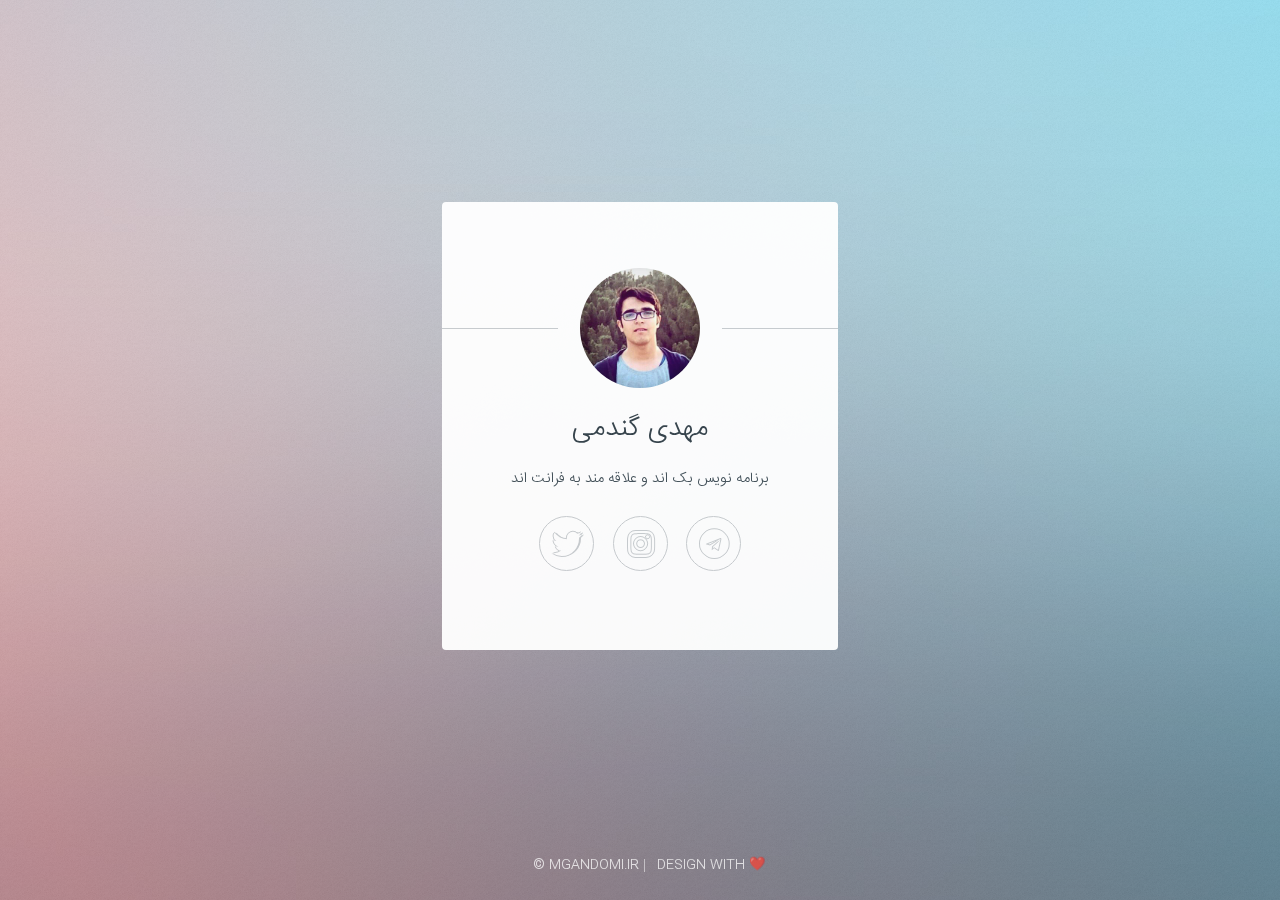
==== index.html @ 519ebe4a "initial commit" ====
<!DOCTYPE HTML>
<!--
	Identity by HTML5 UP
	html5up.net | @ajlkn
	Free for personal and commercial use under the CCA 3.0 license (html5up.net/license)
-->
<html>
	<head>
		<title>Identity by HTML5 UP</title>
		<meta charset="utf-8" />
		<meta name="viewport" content="width=device-width, initial-scale=1, user-scalable=no" />
		<link rel="stylesheet" href="assets/css/main.css" />
		<link rel="stylesheet" href="assets/css/iransans.css" />
		<noscript><link rel="stylesheet" href="assets/css/noscript.css" /></noscript>
	</head>
	<body class="is-preload">

		<!-- Wrapper -->
			<div id="wrapper">

				<!-- Main -->
					<section id="main">
						<header>
							<span class="avatar"><img  src="images/mehdigandomi.jpg" alt="" /></span>
							<h1>مهدی گندمی</h1>
							<p>برنامه نویس بک اند و علاقه مند به فرانت اند</p>
						</header>
						<!--
						<hr />
						<h2>Extra Stuff!</h2>
						<form method="post" action="#">
							<div class="fields">
								<div class="field">
									<input type="text" name="name" id="name" placeholder="Name" />
								</div>
								<div class="field">
									<input type="email" name="email" id="email" placeholder="Email" />
								</div>
								<div class="field">
									<select name="department" id="department">
										<option value="">Department</option>
										<option value="sales">Sales</option>
										<option value="tech">Tech Support</option>
										<option value="null">/dev/null</option>
									</select>
								</div>
								<div class="field">
									<textarea name="message" id="message" placeholder="Message" rows="4"></textarea>
								</div>
								<div class="field">
									<input type="checkbox" id="human" name="human" /><label for="human">I'm a human</label>
								</div>
								<div class="field">
									<label>But are you a robot?</label>
									<input type="radio" id="robot_yes" name="robot" /><label for="robot_yes">Yes</label>
									<input type="radio" id="robot_no" name="robot" /><label for="robot_no">No</label>
								</div>
							</div>
							<ul class="actions special">
								<li><a href="#" class="button">Get Started</a></li>
							</ul>
						</form>
						<hr />
						-->
						<footer>
							<ul class="icons">
								<li><a href="https://twitter.com/coderguy_ir" class="icon brands fa-twitter">Twitter</a></li>
								<li><a href="https://www.instagram.com/mgandomi.ir/" class="icon brands fa-instagram">Instagram</a></li>
								<li><a href="https://t.me/mehdigandomi" class="icon brands fa-telegram">Telegram</a></li>
							</ul>
						</footer>
					</section>

				<!-- Footer -->
					<footer id="footer">
						<ul class="copyright">
							<li>&copy; mgandomi.ir</li><li>Design with ❤️</li>
						</ul>
					</footer>

			</div>

		<!-- Scripts -->
			<script>
				if ('addEventListener' in window) {
					window.addEventListener('load', function() { document.body.className = document.body.className.replace(/\bis-preload\b/, ''); });
					document.body.className += (navigator.userAgent.match(/(MSIE|rv:11\.0)/) ? ' is-ie' : '');
				}
			</script>

	</body>
</html>
---- assets/css/main.css ----
@import url(fontawesome-all.min.css);
@import url("https://fonts.googleapis.com/css?family=Source+Sans+Pro:300");

/*
	Identity by HTML5 UP
	html5up.net | @ajlkn
	Free for personal and commercial use under the CCA 3.0 license (html5up.net/license)
*/

/* Icon (alt) */

	html, body, div, span, applet, object,
	iframe, h1, h2, h3, h4, h5, h6, p, blockquote,
	pre, a, abbr, acronym, address, big, cite,
	code, del, dfn, em, img, ins, kbd, q, s, samp,
	small, strike, strong, sub, sup, tt, var, b,
	u, i, center, dl, dt, dd, ol, ul, li, fieldset,
	form, label, legend, table, caption, tbody,
	tfoot, thead, tr, th, td, article, aside,
	canvas, details, embed, figure, figcaption,
	footer, header, hgroup, menu, nav, output, ruby,
	section, summary, time, mark, audio, video {
		margin: 0;
		padding: 0;
		border: 0;
		font-size: 100%;
		font: inherit;
		vertical-align: baseline;
	}

	article, aside, details, figcaption, figure,
	footer, header, hgroup, menu, nav, section {
		display: block;
	}

	body {
		line-height: 1;
	}

	ol, ul {
		list-style: none;
	}

	blockquote, q {
		quotes: none;
	}

		blockquote:before, blockquote:after, q:before, q:after {
			content: '';
			content: none;
		}

	table {
		border-collapse: collapse;
		border-spacing: 0;
	}

	body {
		-webkit-text-size-adjust: none;
	}

	mark {
		background-color: transparent;
		color: inherit;
	}

	input::-moz-focus-inner {
		border: 0;
		padding: 0;
	}

	input, select, textarea {
		-moz-appearance: none;
		-webkit-appearance: none;
		-ms-appearance: none;
		appearance: none;
	}

/* Basic */

	@media screen and (max-width: 480px) {

		html, body {
			min-width: 320px;
		}

	}

	html {
		box-sizing: border-box;
	}

	*, *:before, *:after {
		box-sizing: inherit;
	}

	body.is-preload *, body.is-preload *:before, body.is-preload *:after {
		-moz-animation: none !important;
		-webkit-animation: none !important;
		-ms-animation: none !important;
		animation: none !important;
		-moz-transition: none !important;
		-webkit-transition: none !important;
		-ms-transition: none !important;
		transition: none !important;
	}

	html {
		height: 100%;
	}

	body {
		height: 100%;
		background-color: #ffffff;
		background-image: url("images/overlay.png"), -moz-linear-gradient(60deg, rgba(255, 165, 150, 0.5) 5%, rgba(0, 228, 255, 0.35)), url("../../images/bg.jpg");
		background-image: url("images/overlay.png"), -webkit-linear-gradient(60deg, rgba(255, 165, 150, 0.5) 5%, rgba(0, 228, 255, 0.35)), url("../../images/bg.jpg");
		background-image: url("images/overlay.png"), -ms-linear-gradient(60deg, rgba(255, 165, 150, 0.5) 5%, rgba(0, 228, 255, 0.35)), url("../../images/bg.jpg");
		background-image: url("images/overlay.png"), linear-gradient(60deg, rgba(255, 165, 150, 0.5) 5%, rgba(0, 228, 255, 0.35)), url("../../images/bg.jpg");
		background-repeat: repeat,			no-repeat,			no-repeat;
		background-size: 100px 100px, cover,				cover;
		background-position: top left,		center center,		bottom center;
		background-attachment: fixed,			fixed,				fixed;
	}

		body:after {
			content: '';
			display: block;
			position: fixed;
			top: 0;
			left: 0;
			width: 100%;
			height: inherit;
			opacity: 0;
			z-index: 1;
			background-color: #ffffff;
			background-image: url("images/overlay.png"), -moz-linear-gradient(60deg, rgba(255, 165, 150, 0.5) 5%, rgba(0, 228, 255, 0.35));
			background-image: url("images/overlay.png"), -webkit-linear-gradient(60deg, rgba(255, 165, 150, 0.5) 5%, rgba(0, 228, 255, 0.35));
			background-image: url("images/overlay.png"), -ms-linear-gradient(60deg, rgba(255, 165, 150, 0.5) 5%, rgba(0, 228, 255, 0.35));
			background-image: url("images/overlay.png"), linear-gradient(60deg, rgba(255, 165, 150, 0.5) 5%, rgba(0, 228, 255, 0.35));
			background-repeat: repeat,			no-repeat;
			background-size: 100px 100px, cover;
			background-position: top left,		center center;
			-moz-transition: opacity 1.75s ease-out;
			-webkit-transition: opacity 1.75s ease-out;
			-ms-transition: opacity 1.75s ease-out;
			transition: opacity 1.75s ease-out;
		}

		body.is-preload:after {
			opacity: 1;
		}

/* Type */

	body, input, select, textarea {
		color: #414f57;
		font-family: "Source Sans Pro", Helvetica, sans-serif;
		font-size: 14pt;
		font-weight: 300;
		line-height: 2;
		text-transform: uppercase;
	}

		@media screen and (max-width: 1680px) {

			body, input, select, textarea {
				font-size: 11pt;
			}

		}

		@media screen and (max-width: 480px) {

			body, input, select, textarea {
				font-size: 10pt;
				line-height: 1.75;
			}

		}

	a {
		-moz-transition: color 0.2s ease, border-color 0.2s ease;
		-webkit-transition: color 0.2s ease, border-color 0.2s ease;
		-ms-transition: color 0.2s ease, border-color 0.2s ease;
		transition: color 0.2s ease, border-color 0.2s ease;
		color: inherit;
		text-decoration: none;
	}

		a:before {
			-moz-transition: color 0.2s ease, text-shadow 0.2s ease;
			-webkit-transition: color 0.2s ease, text-shadow 0.2s ease;
			-ms-transition: color 0.2s ease, text-shadow 0.2s ease;
			transition: color 0.2s ease, text-shadow 0.2s ease;
		}

		a:hover {
			color: #ff7496;
		}

	strong, b {
		color: #313f47;
	}

	em, i {
		font-style: italic;
	}

	p {
		margin: 0 0 1.5em 0;
	}

	h1, h2, h3, h4, h5, h6 {
		color: #313f47;
		line-height: 1.5;
		margin: 0 0 0.75em 0;
	}

		h1 a, h2 a, h3 a, h4 a, h5 a, h6 a {
			color: inherit;
			text-decoration: none;
		}

	h1 {
		font-size: 1.85em;
		
		margin: 0 0 0.525em 0;
	}

	h2 {
		font-size: 1.25em;
	}

	h3 {
		font-size: 1em;
	}

	h4 {
		font-size: 1em;
	}

	h5 {
		font-size: 1em;
	}

	h6 {
		font-size: 1em;
	}

	@media screen and (max-width: 480px) {

		h1 {
			font-size: 1.65em;
		}

	}

	sub {
		font-size: 0.8em;
		position: relative;
		top: 0.5em;
	}

	sup {
		font-size: 0.8em;
		position: relative;
		top: -0.5em;
	}

	hr {
		border: 0;
		border-bottom: solid 1px #c8cccf;
		margin: 3em 0;
	}

/* Form */

	form {
		margin: 0 0 1.5em 0;
	}

		form > :last-child {
			margin-bottom: 0;
		}

		form > .fields {
			display: -moz-flex;
			display: -webkit-flex;
			display: -ms-flex;
			display: flex;
			-moz-flex-wrap: wrap;
			-webkit-flex-wrap: wrap;
			-ms-flex-wrap: wrap;
			flex-wrap: wrap;
			width: calc(100% + 2.25em);
			margin: -1.125em 0 1.5em -1.125em;
		}

			form > .fields > .field {
				-moz-flex-grow: 0;
				-webkit-flex-grow: 0;
				-ms-flex-grow: 0;
				flex-grow: 0;
				-moz-flex-shrink: 0;
				-webkit-flex-shrink: 0;
				-ms-flex-shrink: 0;
				flex-shrink: 0;
				padding: 1.125em 0 0 1.125em;
				width: calc(100% - 1.125em);
			}

				form > .fields > .field.half {
					width: calc(50% - 0.5625em);
				}

				form > .fields > .field.third {
					width: calc(100%/3 - 0.375em);
				}

				form > .fields > .field.quarter {
					width: calc(25% - 0.28125em);
				}

		@media screen and (max-width: 480px) {

			form > .fields {
				width: calc(100% + 2.25em);
				margin: -1.125em 0 1.5em -1.125em;
			}

				form > .fields > .field {
					padding: 1.125em 0 0 1.125em;
					width: calc(100% - 1.125em);
				}

					form > .fields > .field.half {
						width: calc(100% - 1.125em);
					}

					form > .fields > .field.third {
						width: calc(100% - 1.125em);
					}

					form > .fields > .field.quarter {
						width: calc(100% - 1.125em);
					}

		}

	label {
		color: #313f47;
		display: block;
		font-size: 0.9em;
		margin: 0 0 0.75em 0;
	}

	input[type="text"],
	input[type="password"],
	input[type="email"],
	input[type="tel"],
	select,
	textarea {
		-moz-appearance: none;
		-webkit-appearance: none;
		-ms-appearance: none;
		appearance: none;
		border-radius: 4px;
		border: solid 1px #c8cccf;
		color: inherit;
		display: block;
		outline: 0;
		padding: 0 1em;
		text-decoration: none;
		width: 100%;
	}

		input[type="text"]:invalid,
		input[type="password"]:invalid,
		input[type="email"]:invalid,
		input[type="tel"]:invalid,
		select:invalid,
		textarea:invalid {
			box-shadow: none;
		}

		input[type="text"]:focus,
		input[type="password"]:focus,
		input[type="email"]:focus,
		input[type="tel"]:focus,
		select:focus,
		textarea:focus {
			border-color: #ff7496;
		}

	select {
		background-image: url("data:image/svg+xml;charset=utf8,%3Csvg xmlns='http://www.w3.org/2000/svg' width='40' height='40' preserveAspectRatio='none' viewBox='0 0 40 40'%3E%3Cpath d='M9.4,12.3l10.4,10.4l10.4-10.4c0.2-0.2,0.5-0.4,0.9-0.4c0.3,0,0.6,0.1,0.9,0.4l3.3,3.3c0.2,0.2,0.4,0.5,0.4,0.9 c0,0.4-0.1,0.6-0.4,0.9L20.7,31.9c-0.2,0.2-0.5,0.4-0.9,0.4c-0.3,0-0.6-0.1-0.9-0.4L4.3,17.3c-0.2-0.2-0.4-0.5-0.4-0.9 c0-0.4,0.1-0.6,0.4-0.9l3.3-3.3c0.2-0.2,0.5-0.4,0.9-0.4S9.1,12.1,9.4,12.3z' fill='%23c8cccf' /%3E%3C/svg%3E");
		background-size: 1.25rem;
		background-repeat: no-repeat;
		background-position: calc(100% - 1rem) center;
		height: 2.75em;
		padding-right: 2.75em;
		text-overflow: ellipsis;
	}

		select option {
			color: #313f47;
			background: #ffffff;
		}

		select:focus::-ms-value {
			background-color: transparent;
		}

		select::-ms-expand {
			display: none;
		}

	input[type="text"],
	input[type="password"],
	input[type="email"],
	select {
		height: 2.75em;
	}

	textarea {
		padding: 0.75em 1em;
	}

	input[type="checkbox"],
	input[type="radio"] {
		-moz-appearance: none;
		-webkit-appearance: none;
		-ms-appearance: none;
		appearance: none;
		display: block;
		float: left;
		margin-right: -2em;
		opacity: 0;
		width: 1em;
		z-index: -1;
	}

		input[type="checkbox"] + label,
		input[type="radio"] + label {
			text-decoration: none;
			color: #414f57;
			cursor: pointer;
			display: inline-block;
			font-size: 1em;
			font-weight: 300;
			padding-left: 2.4em;
			padding-right: 0.75em;
			position: relative;
		}

			input[type="checkbox"] + label:before,
			input[type="radio"] + label:before {
				-moz-osx-font-smoothing: grayscale;
				-webkit-font-smoothing: antialiased;
				display: inline-block;
				font-style: normal;
				font-variant: normal;
				text-rendering: auto;
				line-height: 1;
				text-transform: none !important;
				font-family: 'Font Awesome 5 Free';
				font-weight: 900;
			}

			input[type="checkbox"] + label:before,
			input[type="radio"] + label:before {
				border-radius: 4px;
				border: solid 1px #c8cccf;
				content: '';
				display: inline-block;
				font-size: 0.8em;
				height: 2.0625em;
				left: 0;
				line-height: 2.0625em;
				position: absolute;
				text-align: center;
				top: 0.15em;
				width: 2.0625em;
			}

		input[type="checkbox"]:checked + label:before,
		input[type="radio"]:checked + label:before {
			color: #ff7496;
			content: '\f00c';
		}

		input[type="checkbox"]:focus + label:before,
		input[type="radio"]:focus + label:before {
			border-color: #ff7496;
		}

	input[type="checkbox"] + label:before {
		border-radius: 4px;
	}

	input[type="radio"] + label:before {
		border-radius: 100%;
	}

	::-webkit-input-placeholder {
		color: #616f77 !important;
		opacity: 1.0;
	}

	:-moz-placeholder {
		color: #616f77 !important;
		opacity: 1.0;
	}

	::-moz-placeholder {
		color: #616f77 !important;
		opacity: 1.0;
	}

	:-ms-input-placeholder {
		color: #616f77 !important;
		opacity: 1.0;
	}

/* Icon */

	.icon {
		text-decoration: none;
		position: relative;
		border-bottom: none;
	}

		.icon:before {
			-moz-osx-font-smoothing: grayscale;
			-webkit-font-smoothing: antialiased;
			display: inline-block;
			font-style: normal;
			font-variant: normal;
			text-rendering: auto;
			line-height: 1;
			text-transform: none !important;
			font-family: 'Font Awesome 5 Free';
			font-weight: 400;
		}

		.icon > .label {
			display: none;
		}

		.icon:before {
			line-height: inherit;
		}

		.icon.solid:before {
			font-weight: 900;
		}

		.icon.brands:before {
			font-family: 'Font Awesome 5 Brands';
		}

/* List */

	ol {
		list-style: decimal;
		margin: 0 0 1.5em 0;
		padding-left: 1.25em;
	}

		ol li {
			padding-left: 0.25em;
		}

	ul {
		list-style: disc;
		margin: 0 0 1.5em 0;
		padding-left: 1em;
	}

		ul li {
			padding-left: 0.5em;
		}

		ul.alt {
			list-style: none;
			padding-left: 0;
		}

			ul.alt li {
				border-top: solid 1px #c8cccf;
				padding: 0.5em 0;
			}

				ul.alt li:first-child {
					border-top: 0;
					padding-top: 0;
				}

	dl {
		margin: 0 0 1.5em 0;
	}

		dl dt {
			display: block;
			margin: 0 0 0.75em 0;
		}

		dl dd {
			margin-left: 1.5em;
		}

/* Actions */

	ul.actions {
		display: -moz-flex;
		display: -webkit-flex;
		display: -ms-flex;
		display: flex;
		cursor: default;
		list-style: none;
		margin-left: -0.75em;
		padding-left: 0;
	}

		ul.actions li {
			padding: 0 0 0 0.75em;
			vertical-align: middle;
		}

		ul.actions.special {
			-moz-justify-content: center;
			-webkit-justify-content: center;
			-ms-justify-content: center;
			justify-content: center;
			width: 100%;
			margin-left: 0;
		}

			ul.actions.special li:first-child {
				padding-left: 0;
			}

		ul.actions.stacked {
			-moz-flex-direction: column;
			-webkit-flex-direction: column;
			-ms-flex-direction: column;
			flex-direction: column;
			margin-left: 0;
		}

			ul.actions.stacked li {
				padding: 0.975em 0 0 0;
			}

				ul.actions.stacked li:first-child {
					padding-top: 0;
				}

		ul.actions.fit {
			width: calc(100% + 0.75em);
		}

			ul.actions.fit li {
				-moz-flex-grow: 1;
				-webkit-flex-grow: 1;
				-ms-flex-grow: 1;
				flex-grow: 1;
				-moz-flex-shrink: 1;
				-webkit-flex-shrink: 1;
				-ms-flex-shrink: 1;
				flex-shrink: 1;
				width: 100%;
			}

				ul.actions.fit li > * {
					width: 100%;
				}

			ul.actions.fit.stacked {
				width: 100%;
			}

		@media screen and (max-width: 480px) {

			ul.actions:not(.fixed) {
				-moz-flex-direction: column;
				-webkit-flex-direction: column;
				-ms-flex-direction: column;
				flex-direction: column;
				margin-left: 0;
				width: 100% !important;
			}

				ul.actions:not(.fixed) li {
					-moz-flex-grow: 1;
					-webkit-flex-grow: 1;
					-ms-flex-grow: 1;
					flex-grow: 1;
					-moz-flex-shrink: 1;
					-webkit-flex-shrink: 1;
					-ms-flex-shrink: 1;
					flex-shrink: 1;
					padding: 0.75em 0 0 0;
					text-align: center;
					width: 100%;
				}

					ul.actions:not(.fixed) li > * {
						width: 100%;
					}

					ul.actions:not(.fixed) li:first-child {
						padding-top: 0;
					}

					ul.actions:not(.fixed) li input[type="submit"],
					ul.actions:not(.fixed) li input[type="reset"],
					ul.actions:not(.fixed) li input[type="button"],
					ul.actions:not(.fixed) li button,
					ul.actions:not(.fixed) li .button {
						width: 100%;
					}

						ul.actions:not(.fixed) li input[type="submit"].icon:before,
						ul.actions:not(.fixed) li input[type="reset"].icon:before,
						ul.actions:not(.fixed) li input[type="button"].icon:before,
						ul.actions:not(.fixed) li button.icon:before,
						ul.actions:not(.fixed) li .button.icon:before {
							margin-left: -0.5rem;
						}

		}

/* Icons */

	ul.icons {
		cursor: default;
		list-style: none;
		padding-left: 0;
		margin-top: -0.675em;
	}

		ul.icons li {
			display: inline-block;
			padding: 0.675em 0.5em;
		}

			ul.icons li a {
				text-decoration: none;
				position: relative;
				display: block;
				width: 3.75em;
				height: 3.75em;
				border-radius: 100%;
				border: solid 1px #c8cccf;
				line-height: 3.75em;
				overflow: hidden;
				text-align: center;
				text-indent: 3.75em;
				white-space: nowrap;
			}

				ul.icons li a:before {
					-moz-osx-font-smoothing: grayscale;
					-webkit-font-smoothing: antialiased;
					display: inline-block;
					font-style: normal;
					font-variant: normal;
					text-rendering: auto;
					line-height: 1;
					text-transform: none !important;
					font-family: 'Font Awesome 5 Free';
					font-weight: 400;
				}

				ul.icons li a:before {
					color: #ffffff;
					text-shadow: 1.25px 0px 0px #c8cccf, -1.25px 0px 0px #c8cccf, 0px 1.25px 0px #c8cccf, 0px -1.25px 0px #c8cccf;
				}

				ul.icons li a:hover:before {
					text-shadow: 1.25px 0px 0px #ff7496, -1.25px 0px 0px #ff7496, 0px 1.25px 0px #ff7496, 0px -1.25px 0px #ff7496;
				}

				ul.icons li a:before {
					position: absolute;
					top: 0;
					left: 0;
					width: inherit;
					height: inherit;
					font-size: 1.85rem;
					line-height: inherit;
					text-align: center;
					text-indent: 0;
				}

				ul.icons li a:hover {
					border-color: #ff7496;
				}

		@media screen and (max-width: 480px) {

			ul.icons li a:before {
				font-size: 1.5rem;
			}

		}

/* Button */

	input[type="submit"],
	input[type="reset"],
	input[type="button"],
	button,
	.button {
		-moz-appearance: none;
		-webkit-appearance: none;
		-ms-appearance: none;
		appearance: none;
		-moz-transition: background-color 0.2s ease-in-out, border-color 0.2s ease-in-out, color 0.2s ease-in-out;
		-webkit-transition: background-color 0.2s ease-in-out, border-color 0.2s ease-in-out, color 0.2s ease-in-out;
		-ms-transition: background-color 0.2s ease-in-out, border-color 0.2s ease-in-out, color 0.2s ease-in-out;
		transition: background-color 0.2s ease-in-out, border-color 0.2s ease-in-out, color 0.2s ease-in-out;
		display: inline-block;
		height: 2.75em;
		line-height: 2.75em;
		padding: 0 1.5em;
		background-color: transparent;
		border-radius: 4px;
		border: solid 1px #c8cccf;
		color: #414f57 !important;
		cursor: pointer;
		text-align: center;
		text-decoration: none;
		white-space: nowrap;
	}

		input[type="submit"]:hover,
		input[type="reset"]:hover,
		input[type="button"]:hover,
		button:hover,
		.button:hover {
			border-color: #ff7496;
			color: #ff7496 !important;
		}

		input[type="submit"].icon,
		input[type="reset"].icon,
		input[type="button"].icon,
		button.icon,
		.button.icon {
			padding-left: 1.35em;
		}

			input[type="submit"].icon:before,
			input[type="reset"].icon:before,
			input[type="button"].icon:before,
			button.icon:before,
			.button.icon:before {
				margin-right: 0.5em;
			}

		input[type="submit"].fit,
		input[type="reset"].fit,
		input[type="button"].fit,
		button.fit,
		.button.fit {
			width: 100%;
		}

		input[type="submit"].small,
		input[type="reset"].small,
		input[type="button"].small,
		button.small,
		.button.small {
			font-size: 0.8em;
		}

		input[type="submit"].large,
		input[type="reset"].large,
		input[type="button"].large,
		button.large,
		.button.large {
			font-size: 1.35em;
		}

		input[type="submit"].disabled, input[type="submit"]:disabled,
		input[type="reset"].disabled,
		input[type="reset"]:disabled,
		input[type="button"].disabled,
		input[type="button"]:disabled,
		button.disabled,
		button:disabled,
		.button.disabled,
		.button:disabled {
			pointer-events: none;
			opacity: 0.5;
		}

/* Main */

	#main {
		-moz-transform-origin: 50% 50%;
		-webkit-transform-origin: 50% 50%;
		-ms-transform-origin: 50% 50%;
		transform-origin: 50% 50%;
		-moz-transform: rotateX(0deg);
		-webkit-transform: rotateX(0deg);
		-ms-transform: rotateX(0deg);
		transform: rotateX(0deg);
		-moz-transition: opacity 1s ease, -moz-transform 1s ease;
		-webkit-transition: opacity 1s ease, -webkit-transform 1s ease;
		-ms-transition: opacity 1s ease, -ms-transform 1s ease;
		transition: opacity 1s ease, transform 1s ease;
		padding: 4.5em 3em 3em 3em ;
		background: #ffffff;
		border-radius: 4px;
		cursor: default;
		max-width: 100%;
		opacity: 0.95;
		position: relative;
		text-align: center;
		width: 27em;
	}

		#main .avatar {
			position: relative;
			display: block;
			margin-bottom: 1.5em;
		}

			#main .avatar img {
				display: block;
				margin: 0 auto;
				width: 120px;
				border-radius: 100%;
				box-shadow: 0 0 0 1.5em #ffffff;
			}

			#main .avatar:before {
				content: '';
				display: block;
				position: absolute;
				top: 50%;
				left: -3em;
				width: calc(100% + 6em);
				height: 1px;
				z-index: -1;
				background: #c8cccf;
			}

		@media screen and (max-width: 480px) {

			#main {
				padding: 4em 2em 2.5em 2em ;
				width: 100%;
			}

				#main .avatar:before {
					left: -2em;
					width: calc(100% + 4em);
				}

		}

		body.is-preload #main {
			-moz-transform: rotateX(15deg);
			-webkit-transform: rotateX(15deg);
			-ms-transform: rotateX(15deg);
			transform: rotateX(15deg);
			opacity: 0;
		}

/* Footer */

	#footer {
		-moz-align-self: -moz-flex-end;
		-webkit-align-self: -webkit-flex-end;
		-ms-align-self: -ms-flex-end;
		align-self: flex-end;
		width: 100%;
		padding: 1.5em 0 0 0;
		color: rgba(255, 255, 255, 0.75);
		cursor: default;
		text-align: center;
	}

		#footer .copyright {
			margin: 0;
			padding: 0;
			font-size: 0.9em;
			list-style: none;
		}

			#footer .copyright li {
				display: inline-block;
				margin: 0 0 0 0.45em;
				padding: 0 0 0 0.85em;
				border-left: solid 1px rgba(255, 255, 255, 0.5);
				line-height: 1;
			}

				#footer .copyright li:first-child {
					border-left: 0;
				}

/* Wrapper */

	#wrapper {
		display: -moz-flex;
		display: -webkit-flex;
		display: -ms-flex;
		display: flex;
		-moz-align-items: center;
		-webkit-align-items: center;
		-ms-align-items: center;
		align-items: center;
		-moz-justify-content: space-between;
		-webkit-justify-content: space-between;
		-ms-justify-content: space-between;
		justify-content: space-between;
		-moz-flex-direction: column;
		-webkit-flex-direction: column;
		-ms-flex-direction: column;
		flex-direction: column;
		-moz-perspective: 1000px;
		-webkit-perspective: 1000px;
		-ms-perspective: 1000px;
		perspective: 1000px;
		position: relative;
		min-height: 100%;
		padding: 1.5em;
		z-index: 2;
	}

		#wrapper > * {
			z-index: 1;
		}

		#wrapper:before {
			content: '';
			display: block;
		}

		@media screen and (max-width: 360px) {

			#wrapper {
				padding: 0.75em;
			}

		}

		body.is-ie #wrapper {
			height: 100%;
		}
---- assets/css/iransans.css ----
@font-face {
    font-family: IRANSans;
    font-style: normal;
    font-weight: bold;
    src: url('../fonts/eot/IRANSansWeb(FaNum)_Bold.eot');
    src: url('../fonts/eot/IRANSansWeb(FaNum)_Bold.eot?#iefix') format('embedded-opentype'), /* IE6-8 */
    url('../fonts/woff2/IRANSansWeb(FaNum)_Bold.woff2') format('woff2'), /* FF39+,Chrome36+, Opera24+*/
    url('../fonts/woff/IRANSansWeb(FaNum)_Bold.woff') format('woff'), /* FF3.6+, IE9, Chrome6+, Saf5.1+*/
    url('../fonts/ttf/IRANSansWeb(FaNum)_Bold.ttf') format('truetype');
}

@font-face {
    font-family: IRANSans;
    font-style: normal;
    font-weight: 500;
    src: url('../fonts/eot/IRANSansWeb(FaNum)_Medium.eot');
    src: url('../fonts/eot/IRANSansWeb(FaNum)_Medium.eot?#iefix') format('embedded-opentype'), /* IE6-8 */
    url('../fonts/woff2/IRANSansWeb(FaNum)_Medium.woff2') format('woff2'), /* FF39+,Chrome36+, Opera24+*/
    url('../fonts/woff/IRANSansWeb(FaNum)_Medium.woff') format('woff'), /* FF3.6+, IE9, Chrome6+, Saf5.1+*/
    url('../fonts/ttf/IRANSansWeb(FaNum)_Medium.ttf') format('truetype');
}

@font-face {
    font-family: IRANSans;
    font-style: normal;
    font-weight: 300;
    src: url('../fonts/eot/IRANSansWeb(FaNum)_Light.eot');
    src: url('../fonts/eot/IRANSansWeb(FaNum)_Light.eot?#iefix') format('embedded-opentype'), /* IE6-8 */
    url('../fonts/woff2/IRANSansWeb(FaNum)_Light.woff2') format('woff2'), /* FF39+,Chrome36+, Opera24+*/
    url('../fonts/woff/IRANSansWeb(FaNum)_Light.woff') format('woff'), /* FF3.6+, IE9, Chrome6+, Saf5.1+*/
    url('../fonts/ttf/IRANSansWeb(FaNum)_Light.ttf') format('truetype');
}

@font-face {
    font-family: IRANSans;
    font-style: normal;
    font-weight: 200;
    src: url('../fonts/eot/IRANSansWeb(FaNum)_UltraLight.eot');
    src: url('../fonts/eot/IRANSansWeb(FaNum)_UltraLight.eot?#iefix') format('embedded-opentype'), /* IE6-8 */
    url('../fonts/woff2/IRANSansWeb(FaNum)_UltraLight.woff2') format('woff2'), /* FF39+,Chrome36+, Opera24+*/
    url('../fonts/woff/IRANSansWeb(FaNum)_UltraLight.woff') format('woff'), /* FF3.6+, IE9, Chrome6+, Saf5.1+*/
    url('../fonts/ttf/IRANSansWeb(FaNum)_UltraLight.ttf') format('truetype');
}

@font-face {
    font-family: IRANSans;
    font-style: normal;
    font-weight: normal;
    src: url('../fonts/eot/IRANSansWeb(FaNum).eot');
    src: url('../fonts/eot/IRANSansWeb(FaNum).eot?#iefix') format('embedded-opentype'), /* IE6-8 */
    url('../fonts/woff2/IRANSansWeb(FaNum).woff2') format('woff2'), /* FF39+,Chrome36+, Opera24+*/
    url('../fonts/woff/IRANSansWeb(FaNum).woff') format('woff'), /* FF3.6+, IE9, Chrome6+, Saf5.1+*/
    url('../fonts/ttf/IRANSansWeb(FaNum).ttf') format('truetype');
}

body{
    font-family: IRANSans;
}
---- assets/css/noscript.css ----
/*
	Identity by HTML5 UP
	html5up.net | @ajlkn
	Free for personal and commercial use under the CCA 3.0 license (html5up.net/license)
*/

/* Basic */

	body:after {
		display: none;
	}

/* Main */

	#main {
		-moz-transform: none !important;
		-webkit-transform: none !important;
		-ms-transform: none !important;
		transform: none !important;
		opacity: 1 !important;
	}
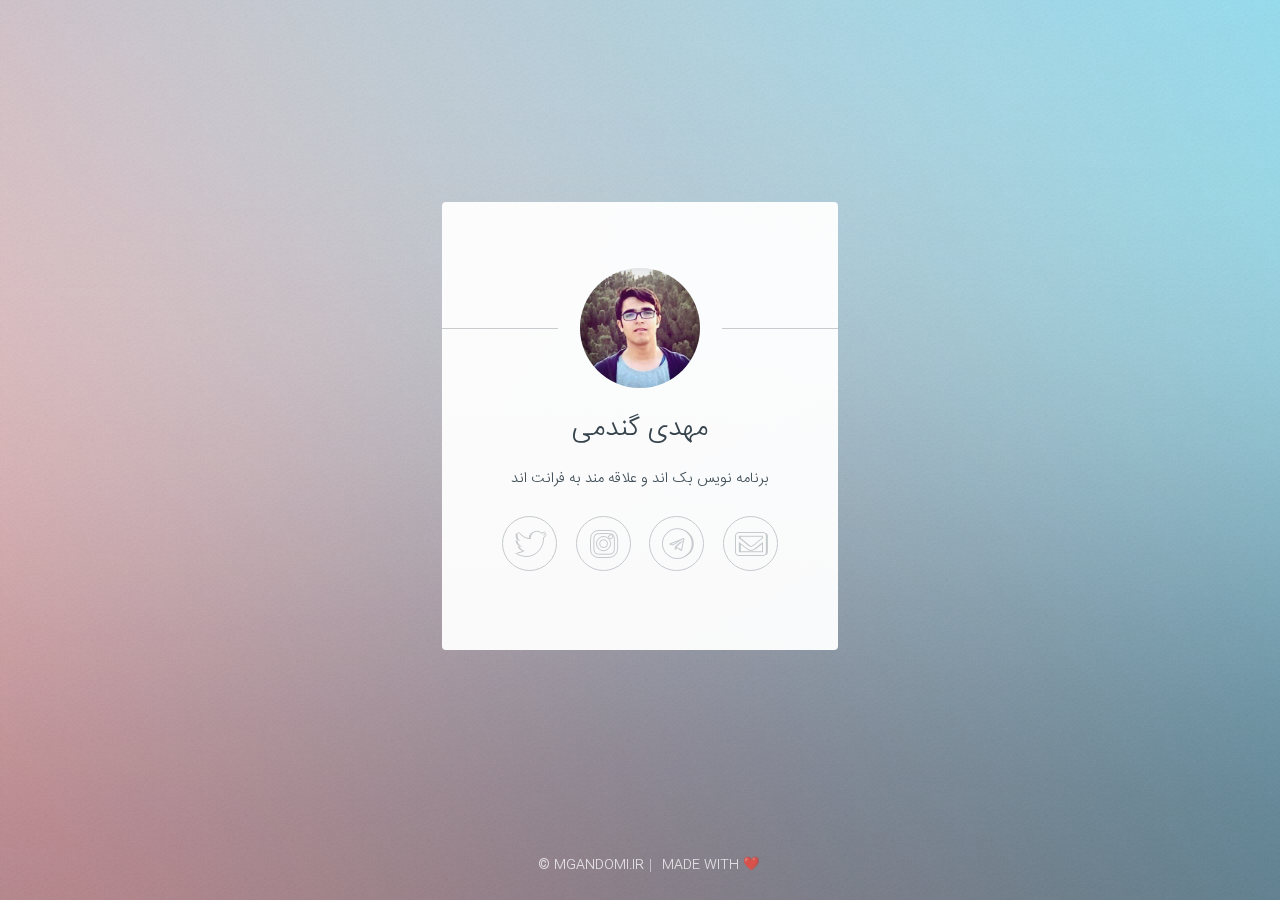
==== commit 4db1af04: "improvements" ====
--- a/index.html
+++ b/index.html
@@ -6,7 +6,7 @@
 -->
 <html>
 	<head>
-		<title>Identity by HTML5 UP</title>
+		<title>Mehdi Gandomi</title>
 		<meta charset="utf-8" />
 		<meta name="viewport" content="width=device-width, initial-scale=1, user-scalable=no" />
 		<link rel="stylesheet" href="assets/css/main.css" />
@@ -64,9 +64,11 @@
 						-->
 						<footer>
 							<ul class="icons">
-								<li><a href="https://twitter.com/coderguy_ir" class="icon brands fa-twitter">Twitter</a></li>
-								<li><a href="https://www.instagram.com/mgandomi.ir/" class="icon brands fa-instagram">Instagram</a></li>
-								<li><a href="https://t.me/mehdigandomi" class="icon brands fa-telegram">Telegram</a></li>
+								<li><a target="_blank" href="https://twitter.com/coderguy_ir" class="icon brands fa-twitter">Twitter</a></li>
+								<li><a target="_blank" href="https://www.instagram.com/mgandomi.ir/" class="icon brands fa-instagram">Instagram</a></li>
+								<li><a target="_blank" href="https://t.me/mehdigandomi" class="icon brands fa-telegram">Telegram</a></li>
+								<li><a target="_blank" href="mailto:mehdigandomi.contact@gmail.com" class="icon fa fa-envelope">Email</a></li>
+								<!-- <li><a target="_blank" href="tel:+989389318493" class="far fas fa fa-mobile-alt">Mobile</a></li> -->
 							</ul>
 						</footer>
 					</section>
@@ -74,7 +76,7 @@
 				<!-- Footer -->
 					<footer id="footer">
 						<ul class="copyright">
-							<li>&copy; mgandomi.ir</li><li>Design with ❤️</li>
+							<li>&copy; mgandomi.ir</li><li>Made with ❤️</li>
 						</ul>
 					</footer>
 
--- a/assets/css/main.css
+++ b/assets/css/main.css
@@ -1,1055 +1 @@
-@import url(fontawesome-all.min.css);
-@import url("https://fonts.googleapis.com/css?family=Source+Sans+Pro:300");
-
-/*
-	Identity by HTML5 UP
-	html5up.net | @ajlkn
-	Free for personal and commercial use under the CCA 3.0 license (html5up.net/license)
-*/
-
-/* Icon (alt) */
-
-	html, body, div, span, applet, object,
-	iframe, h1, h2, h3, h4, h5, h6, p, blockquote,
-	pre, a, abbr, acronym, address, big, cite,
-	code, del, dfn, em, img, ins, kbd, q, s, samp,
-	small, strike, strong, sub, sup, tt, var, b,
-	u, i, center, dl, dt, dd, ol, ul, li, fieldset,
-	form, label, legend, table, caption, tbody,
-	tfoot, thead, tr, th, td, article, aside,
-	canvas, details, embed, figure, figcaption,
-	footer, header, hgroup, menu, nav, output, ruby,
-	section, summary, time, mark, audio, video {
-		margin: 0;
-		padding: 0;
-		border: 0;
-		font-size: 100%;
-		font: inherit;
-		vertical-align: baseline;
-	}
-
-	article, aside, details, figcaption, figure,
-	footer, header, hgroup, menu, nav, section {
-		display: block;
-	}
-
-	body {
-		line-height: 1;
-	}
-
-	ol, ul {
-		list-style: none;
-	}
-
-	blockquote, q {
-		quotes: none;
-	}
-
-		blockquote:before, blockquote:after, q:before, q:after {
-			content: '';
-			content: none;
-		}
-
-	table {
-		border-collapse: collapse;
-		border-spacing: 0;
-	}
-
-	body {
-		-webkit-text-size-adjust: none;
-	}
-
-	mark {
-		background-color: transparent;
-		color: inherit;
-	}
-
-	input::-moz-focus-inner {
-		border: 0;
-		padding: 0;
-	}
-
-	input, select, textarea {
-		-moz-appearance: none;
-		-webkit-appearance: none;
-		-ms-appearance: none;
-		appearance: none;
-	}
-
-/* Basic */
-
-	@media screen and (max-width: 480px) {
-
-		html, body {
-			min-width: 320px;
-		}
-
-	}
-
-	html {
-		box-sizing: border-box;
-	}
-
-	*, *:before, *:after {
-		box-sizing: inherit;
-	}
-
-	body.is-preload *, body.is-preload *:before, body.is-preload *:after {
-		-moz-animation: none !important;
-		-webkit-animation: none !important;
-		-ms-animation: none !important;
-		animation: none !important;
-		-moz-transition: none !important;
-		-webkit-transition: none !important;
-		-ms-transition: none !important;
-		transition: none !important;
-	}
-
-	html {
-		height: 100%;
-	}
-
-	body {
-		height: 100%;
-		background-color: #ffffff;
-		background-image: url("images/overlay.png"), -moz-linear-gradient(60deg, rgba(255, 165, 150, 0.5) 5%, rgba(0, 228, 255, 0.35)), url("../../images/bg.jpg");
-		background-image: url("images/overlay.png"), -webkit-linear-gradient(60deg, rgba(255, 165, 150, 0.5) 5%, rgba(0, 228, 255, 0.35)), url("../../images/bg.jpg");
-		background-image: url("images/overlay.png"), -ms-linear-gradient(60deg, rgba(255, 165, 150, 0.5) 5%, rgba(0, 228, 255, 0.35)), url("../../images/bg.jpg");
-		background-image: url("images/overlay.png"), linear-gradient(60deg, rgba(255, 165, 150, 0.5) 5%, rgba(0, 228, 255, 0.35)), url("../../images/bg.jpg");
-		background-repeat: repeat,			no-repeat,			no-repeat;
-		background-size: 100px 100px, cover,				cover;
-		background-position: top left,		center center,		bottom center;
-		background-attachment: fixed,			fixed,				fixed;
-	}
-
-		body:after {
-			content: '';
-			display: block;
-			position: fixed;
-			top: 0;
-			left: 0;
-			width: 100%;
-			height: inherit;
-			opacity: 0;
-			z-index: 1;
-			background-color: #ffffff;
-			background-image: url("images/overlay.png"), -moz-linear-gradient(60deg, rgba(255, 165, 150, 0.5) 5%, rgba(0, 228, 255, 0.35));
-			background-image: url("images/overlay.png"), -webkit-linear-gradient(60deg, rgba(255, 165, 150, 0.5) 5%, rgba(0, 228, 255, 0.35));
-			background-image: url("images/overlay.png"), -ms-linear-gradient(60deg, rgba(255, 165, 150, 0.5) 5%, rgba(0, 228, 255, 0.35));
-			background-image: url("images/overlay.png"), linear-gradient(60deg, rgba(255, 165, 150, 0.5) 5%, rgba(0, 228, 255, 0.35));
-			background-repeat: repeat,			no-repeat;
-			background-size: 100px 100px, cover;
-			background-position: top left,		center center;
-			-moz-transition: opacity 1.75s ease-out;
-			-webkit-transition: opacity 1.75s ease-out;
-			-ms-transition: opacity 1.75s ease-out;
-			transition: opacity 1.75s ease-out;
-		}
-
-		body.is-preload:after {
-			opacity: 1;
-		}
-
-/* Type */
-
-	body, input, select, textarea {
-		color: #414f57;
-		font-family: "Source Sans Pro", Helvetica, sans-serif;
-		font-size: 14pt;
-		font-weight: 300;
-		line-height: 2;
-		text-transform: uppercase;
-	}
-
-		@media screen and (max-width: 1680px) {
-
-			body, input, select, textarea {
-				font-size: 11pt;
-			}
-
-		}
-
-		@media screen and (max-width: 480px) {
-
-			body, input, select, textarea {
-				font-size: 10pt;
-				line-height: 1.75;
-			}
-
-		}
-
-	a {
-		-moz-transition: color 0.2s ease, border-color 0.2s ease;
-		-webkit-transition: color 0.2s ease, border-color 0.2s ease;
-		-ms-transition: color 0.2s ease, border-color 0.2s ease;
-		transition: color 0.2s ease, border-color 0.2s ease;
-		color: inherit;
-		text-decoration: none;
-	}
-
-		a:before {
-			-moz-transition: color 0.2s ease, text-shadow 0.2s ease;
-			-webkit-transition: color 0.2s ease, text-shadow 0.2s ease;
-			-ms-transition: color 0.2s ease, text-shadow 0.2s ease;
-			transition: color 0.2s ease, text-shadow 0.2s ease;
-		}
-
-		a:hover {
-			color: #ff7496;
-		}
-
-	strong, b {
-		color: #313f47;
-	}
-
-	em, i {
-		font-style: italic;
-	}
-
-	p {
-		margin: 0 0 1.5em 0;
-	}
-
-	h1, h2, h3, h4, h5, h6 {
-		color: #313f47;
-		line-height: 1.5;
-		margin: 0 0 0.75em 0;
-	}
-
-		h1 a, h2 a, h3 a, h4 a, h5 a, h6 a {
-			color: inherit;
-			text-decoration: none;
-		}
-
-	h1 {
-		font-size: 1.85em;
-		
-		margin: 0 0 0.525em 0;
-	}
-
-	h2 {
-		font-size: 1.25em;
-	}
-
-	h3 {
-		font-size: 1em;
-	}
-
-	h4 {
-		font-size: 1em;
-	}
-
-	h5 {
-		font-size: 1em;
-	}
-
-	h6 {
-		font-size: 1em;
-	}
-
-	@media screen and (max-width: 480px) {
-
-		h1 {
-			font-size: 1.65em;
-		}
-
-	}
-
-	sub {
-		font-size: 0.8em;
-		position: relative;
-		top: 0.5em;
-	}
-
-	sup {
-		font-size: 0.8em;
-		position: relative;
-		top: -0.5em;
-	}
-
-	hr {
-		border: 0;
-		border-bottom: solid 1px #c8cccf;
-		margin: 3em 0;
-	}
-
-/* Form */
-
-	form {
-		margin: 0 0 1.5em 0;
-	}
-
-		form > :last-child {
-			margin-bottom: 0;
-		}
-
-		form > .fields {
-			display: -moz-flex;
-			display: -webkit-flex;
-			display: -ms-flex;
-			display: flex;
-			-moz-flex-wrap: wrap;
-			-webkit-flex-wrap: wrap;
-			-ms-flex-wrap: wrap;
-			flex-wrap: wrap;
-			width: calc(100% + 2.25em);
-			margin: -1.125em 0 1.5em -1.125em;
-		}
-
-			form > .fields > .field {
-				-moz-flex-grow: 0;
-				-webkit-flex-grow: 0;
-				-ms-flex-grow: 0;
-				flex-grow: 0;
-				-moz-flex-shrink: 0;
-				-webkit-flex-shrink: 0;
-				-ms-flex-shrink: 0;
-				flex-shrink: 0;
-				padding: 1.125em 0 0 1.125em;
-				width: calc(100% - 1.125em);
-			}
-
-				form > .fields > .field.half {
-					width: calc(50% - 0.5625em);
-				}
-
-				form > .fields > .field.third {
-					width: calc(100%/3 - 0.375em);
-				}
-
-				form > .fields > .field.quarter {
-					width: calc(25% - 0.28125em);
-				}
-
-		@media screen and (max-width: 480px) {
-
-			form > .fields {
-				width: calc(100% + 2.25em);
-				margin: -1.125em 0 1.5em -1.125em;
-			}
-
-				form > .fields > .field {
-					padding: 1.125em 0 0 1.125em;
-					width: calc(100% - 1.125em);
-				}
-
-					form > .fields > .field.half {
-						width: calc(100% - 1.125em);
-					}
-
-					form > .fields > .field.third {
-						width: calc(100% - 1.125em);
-					}
-
-					form > .fields > .field.quarter {
-						width: calc(100% - 1.125em);
-					}
-
-		}
-
-	label {
-		color: #313f47;
-		display: block;
-		font-size: 0.9em;
-		margin: 0 0 0.75em 0;
-	}
-
-	input[type="text"],
-	input[type="password"],
-	input[type="email"],
-	input[type="tel"],
-	select,
-	textarea {
-		-moz-appearance: none;
-		-webkit-appearance: none;
-		-ms-appearance: none;
-		appearance: none;
-		border-radius: 4px;
-		border: solid 1px #c8cccf;
-		color: inherit;
-		display: block;
-		outline: 0;
-		padding: 0 1em;
-		text-decoration: none;
-		width: 100%;
-	}
-
-		input[type="text"]:invalid,
-		input[type="password"]:invalid,
-		input[type="email"]:invalid,
-		input[type="tel"]:invalid,
-		select:invalid,
-		textarea:invalid {
-			box-shadow: none;
-		}
-
-		input[type="text"]:focus,
-		input[type="password"]:focus,
-		input[type="email"]:focus,
-		input[type="tel"]:focus,
-		select:focus,
-		textarea:focus {
-			border-color: #ff7496;
-		}
-
-	select {
-		background-image: url("data:image/svg+xml;charset=utf8,%3Csvg xmlns='http://www.w3.org/2000/svg' width='40' height='40' preserveAspectRatio='none' viewBox='0 0 40 40'%3E%3Cpath d='M9.4,12.3l10.4,10.4l10.4-10.4c0.2-0.2,0.5-0.4,0.9-0.4c0.3,0,0.6,0.1,0.9,0.4l3.3,3.3c0.2,0.2,0.4,0.5,0.4,0.9 c0,0.4-0.1,0.6-0.4,0.9L20.7,31.9c-0.2,0.2-0.5,0.4-0.9,0.4c-0.3,0-0.6-0.1-0.9-0.4L4.3,17.3c-0.2-0.2-0.4-0.5-0.4-0.9 c0-0.4,0.1-0.6,0.4-0.9l3.3-3.3c0.2-0.2,0.5-0.4,0.9-0.4S9.1,12.1,9.4,12.3z' fill='%23c8cccf' /%3E%3C/svg%3E");
-		background-size: 1.25rem;
-		background-repeat: no-repeat;
-		background-position: calc(100% - 1rem) center;
-		height: 2.75em;
-		padding-right: 2.75em;
-		text-overflow: ellipsis;
-	}
-
-		select option {
-			color: #313f47;
-			background: #ffffff;
-		}
-
-		select:focus::-ms-value {
-			background-color: transparent;
-		}
-
-		select::-ms-expand {
-			display: none;
-		}
-
-	input[type="text"],
-	input[type="password"],
-	input[type="email"],
-	select {
-		height: 2.75em;
-	}
-
-	textarea {
-		padding: 0.75em 1em;
-	}
-
-	input[type="checkbox"],
-	input[type="radio"] {
-		-moz-appearance: none;
-		-webkit-appearance: none;
-		-ms-appearance: none;
-		appearance: none;
-		display: block;
-		float: left;
-		margin-right: -2em;
-		opacity: 0;
-		width: 1em;
-		z-index: -1;
-	}
-
-		input[type="checkbox"] + label,
-		input[type="radio"] + label {
-			text-decoration: none;
-			color: #414f57;
-			cursor: pointer;
-			display: inline-block;
-			font-size: 1em;
-			font-weight: 300;
-			padding-left: 2.4em;
-			padding-right: 0.75em;
-			position: relative;
-		}
-
-			input[type="checkbox"] + label:before,
-			input[type="radio"] + label:before {
-				-moz-osx-font-smoothing: grayscale;
-				-webkit-font-smoothing: antialiased;
-				display: inline-block;
-				font-style: normal;
-				font-variant: normal;
-				text-rendering: auto;
-				line-height: 1;
-				text-transform: none !important;
-				font-family: 'Font Awesome 5 Free';
-				font-weight: 900;
-			}
-
-			input[type="checkbox"] + label:before,
-			input[type="radio"] + label:before {
-				border-radius: 4px;
-				border: solid 1px #c8cccf;
-				content: '';
-				display: inline-block;
-				font-size: 0.8em;
-				height: 2.0625em;
-				left: 0;
-				line-height: 2.0625em;
-				position: absolute;
-				text-align: center;
-				top: 0.15em;
-				width: 2.0625em;
-			}
-
-		input[type="checkbox"]:checked + label:before,
-		input[type="radio"]:checked + label:before {
-			color: #ff7496;
-			content: '\f00c';
-		}
-
-		input[type="checkbox"]:focus + label:before,
-		input[type="radio"]:focus + label:before {
-			border-color: #ff7496;
-		}
-
-	input[type="checkbox"] + label:before {
-		border-radius: 4px;
-	}
-
-	input[type="radio"] + label:before {
-		border-radius: 100%;
-	}
-
-	::-webkit-input-placeholder {
-		color: #616f77 !important;
-		opacity: 1.0;
-	}
-
-	:-moz-placeholder {
-		color: #616f77 !important;
-		opacity: 1.0;
-	}
-
-	::-moz-placeholder {
-		color: #616f77 !important;
-		opacity: 1.0;
-	}
-
-	:-ms-input-placeholder {
-		color: #616f77 !important;
-		opacity: 1.0;
-	}
-
-/* Icon */
-
-	.icon {
-		text-decoration: none;
-		position: relative;
-		border-bottom: none;
-	}
-
-		.icon:before {
-			-moz-osx-font-smoothing: grayscale;
-			-webkit-font-smoothing: antialiased;
-			display: inline-block;
-			font-style: normal;
-			font-variant: normal;
-			text-rendering: auto;
-			line-height: 1;
-			text-transform: none !important;
-			font-family: 'Font Awesome 5 Free';
-			font-weight: 400;
-		}
-
-		.icon > .label {
-			display: none;
-		}
-
-		.icon:before {
-			line-height: inherit;
-		}
-
-		.icon.solid:before {
-			font-weight: 900;
-		}
-
-		.icon.brands:before {
-			font-family: 'Font Awesome 5 Brands';
-		}
-
-/* List */
-
-	ol {
-		list-style: decimal;
-		margin: 0 0 1.5em 0;
-		padding-left: 1.25em;
-	}
-
-		ol li {
-			padding-left: 0.25em;
-		}
-
-	ul {
-		list-style: disc;
-		margin: 0 0 1.5em 0;
-		padding-left: 1em;
-	}
-
-		ul li {
-			padding-left: 0.5em;
-		}
-
-		ul.alt {
-			list-style: none;
-			padding-left: 0;
-		}
-
-			ul.alt li {
-				border-top: solid 1px #c8cccf;
-				padding: 0.5em 0;
-			}
-
-				ul.alt li:first-child {
-					border-top: 0;
-					padding-top: 0;
-				}
-
-	dl {
-		margin: 0 0 1.5em 0;
-	}
-
-		dl dt {
-			display: block;
-			margin: 0 0 0.75em 0;
-		}
-
-		dl dd {
-			margin-left: 1.5em;
-		}
-
-/* Actions */
-
-	ul.actions {
-		display: -moz-flex;
-		display: -webkit-flex;
-		display: -ms-flex;
-		display: flex;
-		cursor: default;
-		list-style: none;
-		margin-left: -0.75em;
-		padding-left: 0;
-	}
-
-		ul.actions li {
-			padding: 0 0 0 0.75em;
-			vertical-align: middle;
-		}
-
-		ul.actions.special {
-			-moz-justify-content: center;
-			-webkit-justify-content: center;
-			-ms-justify-content: center;
-			justify-content: center;
-			width: 100%;
-			margin-left: 0;
-		}
-
-			ul.actions.special li:first-child {
-				padding-left: 0;
-			}
-
-		ul.actions.stacked {
-			-moz-flex-direction: column;
-			-webkit-flex-direction: column;
-			-ms-flex-direction: column;
-			flex-direction: column;
-			margin-left: 0;
-		}
-
-			ul.actions.stacked li {
-				padding: 0.975em 0 0 0;
-			}
-
-				ul.actions.stacked li:first-child {
-					padding-top: 0;
-				}
-
-		ul.actions.fit {
-			width: calc(100% + 0.75em);
-		}
-
-			ul.actions.fit li {
-				-moz-flex-grow: 1;
-				-webkit-flex-grow: 1;
-				-ms-flex-grow: 1;
-				flex-grow: 1;
-				-moz-flex-shrink: 1;
-				-webkit-flex-shrink: 1;
-				-ms-flex-shrink: 1;
-				flex-shrink: 1;
-				width: 100%;
-			}
-
-				ul.actions.fit li > * {
-					width: 100%;
-				}
-
-			ul.actions.fit.stacked {
-				width: 100%;
-			}
-
-		@media screen and (max-width: 480px) {
-
-			ul.actions:not(.fixed) {
-				-moz-flex-direction: column;
-				-webkit-flex-direction: column;
-				-ms-flex-direction: column;
-				flex-direction: column;
-				margin-left: 0;
-				width: 100% !important;
-			}
-
-				ul.actions:not(.fixed) li {
-					-moz-flex-grow: 1;
-					-webkit-flex-grow: 1;
-					-ms-flex-grow: 1;
-					flex-grow: 1;
-					-moz-flex-shrink: 1;
-					-webkit-flex-shrink: 1;
-					-ms-flex-shrink: 1;
-					flex-shrink: 1;
-					padding: 0.75em 0 0 0;
-					text-align: center;
-					width: 100%;
-				}
-
-					ul.actions:not(.fixed) li > * {
-						width: 100%;
-					}
-
-					ul.actions:not(.fixed) li:first-child {
-						padding-top: 0;
-					}
-
-					ul.actions:not(.fixed) li input[type="submit"],
-					ul.actions:not(.fixed) li input[type="reset"],
-					ul.actions:not(.fixed) li input[type="button"],
-					ul.actions:not(.fixed) li button,
-					ul.actions:not(.fixed) li .button {
-						width: 100%;
-					}
-
-						ul.actions:not(.fixed) li input[type="submit"].icon:before,
-						ul.actions:not(.fixed) li input[type="reset"].icon:before,
-						ul.actions:not(.fixed) li input[type="button"].icon:before,
-						ul.actions:not(.fixed) li button.icon:before,
-						ul.actions:not(.fixed) li .button.icon:before {
-							margin-left: -0.5rem;
-						}
-
-		}
-
-/* Icons */
-
-	ul.icons {
-		cursor: default;
-		list-style: none;
-		padding-left: 0;
-		margin-top: -0.675em;
-	}
-
-		ul.icons li {
-			display: inline-block;
-			padding: 0.675em 0.5em;
-		}
-
-			ul.icons li a {
-				text-decoration: none;
-				position: relative;
-				display: block;
-				width: 3.75em;
-				height: 3.75em;
-				border-radius: 100%;
-				border: solid 1px #c8cccf;
-				line-height: 3.75em;
-				overflow: hidden;
-				text-align: center;
-				text-indent: 3.75em;
-				white-space: nowrap;
-			}
-
-				ul.icons li a:before {
-					-moz-osx-font-smoothing: grayscale;
-					-webkit-font-smoothing: antialiased;
-					display: inline-block;
-					font-style: normal;
-					font-variant: normal;
-					text-rendering: auto;
-					line-height: 1;
-					text-transform: none !important;
-					font-family: 'Font Awesome 5 Free';
-					font-weight: 400;
-				}
-
-				ul.icons li a:before {
-					color: #ffffff;
-					text-shadow: 1.25px 0px 0px #c8cccf, -1.25px 0px 0px #c8cccf, 0px 1.25px 0px #c8cccf, 0px -1.25px 0px #c8cccf;
-				}
-
-				ul.icons li a:hover:before {
-					text-shadow: 1.25px 0px 0px #ff7496, -1.25px 0px 0px #ff7496, 0px 1.25px 0px #ff7496, 0px -1.25px 0px #ff7496;
-				}
-
-				ul.icons li a:before {
-					position: absolute;
-					top: 0;
-					left: 0;
-					width: inherit;
-					height: inherit;
-					font-size: 1.85rem;
-					line-height: inherit;
-					text-align: center;
-					text-indent: 0;
-				}
-
-				ul.icons li a:hover {
-					border-color: #ff7496;
-				}
-
-		@media screen and (max-width: 480px) {
-
-			ul.icons li a:before {
-				font-size: 1.5rem;
-			}
-
-		}
-
-/* Button */
-
-	input[type="submit"],
-	input[type="reset"],
-	input[type="button"],
-	button,
-	.button {
-		-moz-appearance: none;
-		-webkit-appearance: none;
-		-ms-appearance: none;
-		appearance: none;
-		-moz-transition: background-color 0.2s ease-in-out, border-color 0.2s ease-in-out, color 0.2s ease-in-out;
-		-webkit-transition: background-color 0.2s ease-in-out, border-color 0.2s ease-in-out, color 0.2s ease-in-out;
-		-ms-transition: background-color 0.2s ease-in-out, border-color 0.2s ease-in-out, color 0.2s ease-in-out;
-		transition: background-color 0.2s ease-in-out, border-color 0.2s ease-in-out, color 0.2s ease-in-out;
-		display: inline-block;
-		height: 2.75em;
-		line-height: 2.75em;
-		padding: 0 1.5em;
-		background-color: transparent;
-		border-radius: 4px;
-		border: solid 1px #c8cccf;
-		color: #414f57 !important;
-		cursor: pointer;
-		text-align: center;
-		text-decoration: none;
-		white-space: nowrap;
-	}
-
-		input[type="submit"]:hover,
-		input[type="reset"]:hover,
-		input[type="button"]:hover,
-		button:hover,
-		.button:hover {
-			border-color: #ff7496;
-			color: #ff7496 !important;
-		}
-
-		input[type="submit"].icon,
-		input[type="reset"].icon,
-		input[type="button"].icon,
-		button.icon,
-		.button.icon {
-			padding-left: 1.35em;
-		}
-
-			input[type="submit"].icon:before,
-			input[type="reset"].icon:before,
-			input[type="button"].icon:before,
-			button.icon:before,
-			.button.icon:before {
-				margin-right: 0.5em;
-			}
-
-		input[type="submit"].fit,
-		input[type="reset"].fit,
-		input[type="button"].fit,
-		button.fit,
-		.button.fit {
-			width: 100%;
-		}
-
-		input[type="submit"].small,
-		input[type="reset"].small,
-		input[type="button"].small,
-		button.small,
-		.button.small {
-			font-size: 0.8em;
-		}
-
-		input[type="submit"].large,
-		input[type="reset"].large,
-		input[type="button"].large,
-		button.large,
-		.button.large {
-			font-size: 1.35em;
-		}
-
-		input[type="submit"].disabled, input[type="submit"]:disabled,
-		input[type="reset"].disabled,
-		input[type="reset"]:disabled,
-		input[type="button"].disabled,
-		input[type="button"]:disabled,
-		button.disabled,
-		button:disabled,
-		.button.disabled,
-		.button:disabled {
-			pointer-events: none;
-			opacity: 0.5;
-		}
-
-/* Main */
-
-	#main {
-		-moz-transform-origin: 50% 50%;
-		-webkit-transform-origin: 50% 50%;
-		-ms-transform-origin: 50% 50%;
-		transform-origin: 50% 50%;
-		-moz-transform: rotateX(0deg);
-		-webkit-transform: rotateX(0deg);
-		-ms-transform: rotateX(0deg);
-		transform: rotateX(0deg);
-		-moz-transition: opacity 1s ease, -moz-transform 1s ease;
-		-webkit-transition: opacity 1s ease, -webkit-transform 1s ease;
-		-ms-transition: opacity 1s ease, -ms-transform 1s ease;
-		transition: opacity 1s ease, transform 1s ease;
-		padding: 4.5em 3em 3em 3em ;
-		background: #ffffff;
-		border-radius: 4px;
-		cursor: default;
-		max-width: 100%;
-		opacity: 0.95;
-		position: relative;
-		text-align: center;
-		width: 27em;
-	}
-
-		#main .avatar {
-			position: relative;
-			display: block;
-			margin-bottom: 1.5em;
-		}
-
-			#main .avatar img {
-				display: block;
-				margin: 0 auto;
-				width: 120px;
-				border-radius: 100%;
-				box-shadow: 0 0 0 1.5em #ffffff;
-			}
-
-			#main .avatar:before {
-				content: '';
-				display: block;
-				position: absolute;
-				top: 50%;
-				left: -3em;
-				width: calc(100% + 6em);
-				height: 1px;
-				z-index: -1;
-				background: #c8cccf;
-			}
-
-		@media screen and (max-width: 480px) {
-
-			#main {
-				padding: 4em 2em 2.5em 2em ;
-				width: 100%;
-			}
-
-				#main .avatar:before {
-					left: -2em;
-					width: calc(100% + 4em);
-				}
-
-		}
-
-		body.is-preload #main {
-			-moz-transform: rotateX(15deg);
-			-webkit-transform: rotateX(15deg);
-			-ms-transform: rotateX(15deg);
-			transform: rotateX(15deg);
-			opacity: 0;
-		}
-
-/* Footer */
-
-	#footer {
-		-moz-align-self: -moz-flex-end;
-		-webkit-align-self: -webkit-flex-end;
-		-ms-align-self: -ms-flex-end;
-		align-self: flex-end;
-		width: 100%;
-		padding: 1.5em 0 0 0;
-		color: rgba(255, 255, 255, 0.75);
-		cursor: default;
-		text-align: center;
-	}
-
-		#footer .copyright {
-			margin: 0;
-			padding: 0;
-			font-size: 0.9em;
-			list-style: none;
-		}
-
-			#footer .copyright li {
-				display: inline-block;
-				margin: 0 0 0 0.45em;
-				padding: 0 0 0 0.85em;
-				border-left: solid 1px rgba(255, 255, 255, 0.5);
-				line-height: 1;
-			}
-
-				#footer .copyright li:first-child {
-					border-left: 0;
-				}
-
-/* Wrapper */
-
-	#wrapper {
-		display: -moz-flex;
-		display: -webkit-flex;
-		display: -ms-flex;
-		display: flex;
-		-moz-align-items: center;
-		-webkit-align-items: center;
-		-ms-align-items: center;
-		align-items: center;
-		-moz-justify-content: space-between;
-		-webkit-justify-content: space-between;
-		-ms-justify-content: space-between;
-		justify-content: space-between;
-		-moz-flex-direction: column;
-		-webkit-flex-direction: column;
-		-ms-flex-direction: column;
-		flex-direction: column;
-		-moz-perspective: 1000px;
-		-webkit-perspective: 1000px;
-		-ms-perspective: 1000px;
-		perspective: 1000px;
-		position: relative;
-		min-height: 100%;
-		padding: 1.5em;
-		z-index: 2;
-	}
-
-		#wrapper > * {
-			z-index: 1;
-		}
-
-		#wrapper:before {
-			content: '';
-			display: block;
-		}
-
-		@media screen and (max-width: 360px) {
-
-			#wrapper {
-				padding: 0.75em;
-			}
-
-		}
-
-		body.is-ie #wrapper {
-			height: 100%;
-		}+@import url(fontawesome-all.min.css);a,abbr,acronym,address,applet,article,aside,audio,b,big,blockquote,body,canvas,caption,center,cite,code,dd,del,details,dfn,div,dl,dt,em,embed,fieldset,figcaption,figure,footer,form,h1,h2,h3,h4,h5,h6,header,hgroup,html,i,iframe,img,ins,kbd,label,legend,li,mark,menu,nav,object,ol,output,p,pre,q,ruby,s,samp,section,small,span,strike,strong,sub,summary,sup,table,tbody,td,tfoot,th,thead,time,tr,tt,u,ul,var,video{margin:0;padding:0;border:0;font-size:100%;font:inherit;vertical-align:baseline}article,aside,details,figcaption,figure,footer,header,hgroup,menu,nav,section{display:block}body{line-height:1}ol,ul{list-style:none}blockquote,q{quotes:none}blockquote:after,blockquote:before,q:after,q:before{content:'';content:none}table{border-collapse:collapse;border-spacing:0}body{-webkit-text-size-adjust:none}mark{background-color:transparent;color:inherit}input::-moz-focus-inner{border:0;padding:0}input,select,textarea{-moz-appearance:none;-webkit-appearance:none;-ms-appearance:none;appearance:none}@media screen and (max-width:480px){body,html{min-width:320px}}html{box-sizing:border-box}*,:after,:before{box-sizing:inherit}body.is-preload *,body.is-preload :after,body.is-preload :before{-moz-animation:none!important;-webkit-animation:none!important;-ms-animation:none!important;animation:none!important;-moz-transition:none!important;-webkit-transition:none!important;-ms-transition:none!important;transition:none!important}html{height:100%}body{height:100%;background-color:#fff;background-image:url(images/overlay.png),-moz-linear-gradient(60deg,rgba(255,165,150,.5) 5%,rgba(0,228,255,.35)),url(../../images/bg.jpg);background-image:url(images/overlay.png),-webkit-linear-gradient(60deg,rgba(255,165,150,.5) 5%,rgba(0,228,255,.35)),url(../../images/bg.jpg);background-image:url(images/overlay.png),-ms-linear-gradient(60deg,rgba(255,165,150,.5) 5%,rgba(0,228,255,.35)),url(../../images/bg.jpg);background-image:url(images/overlay.png),linear-gradient(60deg,rgba(255,165,150,.5) 5%,rgba(0,228,255,.35)),url(../../images/bg.jpg);background-repeat:repeat,no-repeat,no-repeat;background-size:100px 100px,cover,cover;background-position:top left,center center,bottom center;background-attachment:fixed,fixed,fixed}body:after{content:'';display:block;position:fixed;top:0;left:0;width:100%;height:inherit;opacity:0;z-index:1;background-color:#fff;background-image:url(images/overlay.png),-moz-linear-gradient(60deg,rgba(255,165,150,.5) 5%,rgba(0,228,255,.35));background-image:url(images/overlay.png),-webkit-linear-gradient(60deg,rgba(255,165,150,.5) 5%,rgba(0,228,255,.35));background-image:url(images/overlay.png),-ms-linear-gradient(60deg,rgba(255,165,150,.5) 5%,rgba(0,228,255,.35));background-image:url(images/overlay.png),linear-gradient(60deg,rgba(255,165,150,.5) 5%,rgba(0,228,255,.35));background-repeat:repeat,no-repeat;background-size:100px 100px,cover;background-position:top left,center center;-moz-transition:opacity 1.75s ease-out;-webkit-transition:opacity 1.75s ease-out;-ms-transition:opacity 1.75s ease-out;transition:opacity 1.75s ease-out}body.is-preload:after{opacity:1}body,input,select,textarea{color:#414f57;font-family:"Source Sans Pro",Helvetica,sans-serif;font-size:14pt;font-weight:300;line-height:2;text-transform:uppercase}@media screen and (max-width:1680px){body,input,select,textarea{font-size:11pt}}@media screen and (max-width:480px){body,input,select,textarea{font-size:10pt;line-height:1.75}}a{-moz-transition:color .2s ease,border-color .2s ease;-webkit-transition:color .2s ease,border-color .2s ease;-ms-transition:color .2s ease,border-color .2s ease;transition:color .2s ease,border-color .2s ease;color:inherit;text-decoration:none}a:before{-moz-transition:color .2s ease,text-shadow .2s ease;-webkit-transition:color .2s ease,text-shadow .2s ease;-ms-transition:color .2s ease,text-shadow .2s ease;transition:color .2s ease,text-shadow .2s ease}a:hover{color:#ff7496}b,strong{color:#313f47}em,i{font-style:italic}p{margin:0 0 1.5em 0}h1,h2,h3,h4,h5,h6{color:#313f47;line-height:1.5;margin:0 0 .75em 0}h1 a,h2 a,h3 a,h4 a,h5 a,h6 a{color:inherit;text-decoration:none}h1{font-size:1.85em;margin:0 0 .525em 0}h2{font-size:1.25em}h3{font-size:1em}h4{font-size:1em}h5{font-size:1em}h6{font-size:1em}@media screen and (max-width:480px){h1{font-size:1.65em}}sub{font-size:.8em;position:relative;top:.5em}sup{font-size:.8em;position:relative;top:-.5em}hr{border:0;border-bottom:solid 1px #c8cccf;margin:3em 0}form{margin:0 0 1.5em 0}form>:last-child{margin-bottom:0}form>.fields{display:-moz-flex;display:-webkit-flex;display:-ms-flex;display:flex;-moz-flex-wrap:wrap;-webkit-flex-wrap:wrap;-ms-flex-wrap:wrap;flex-wrap:wrap;width:calc(100% + 2.25em);margin:-1.125em 0 1.5em -1.125em}form>.fields>.field{-moz-flex-grow:0;-webkit-flex-grow:0;-ms-flex-grow:0;flex-grow:0;-moz-flex-shrink:0;-webkit-flex-shrink:0;-ms-flex-shrink:0;flex-shrink:0;padding:1.125em 0 0 1.125em;width:calc(100% - 1.125em)}form>.fields>.field.half{width:calc(50% - .5625em)}form>.fields>.field.third{width:calc(100%/3 - .375em)}form>.fields>.field.quarter{width:calc(25% - .28125em)}@media screen and (max-width:480px){form>.fields{width:calc(100% + 2.25em);margin:-1.125em 0 1.5em -1.125em}form>.fields>.field{padding:1.125em 0 0 1.125em;width:calc(100% - 1.125em)}form>.fields>.field.half{width:calc(100% - 1.125em)}form>.fields>.field.third{width:calc(100% - 1.125em)}form>.fields>.field.quarter{width:calc(100% - 1.125em)}}label{color:#313f47;display:block;font-size:.9em;margin:0 0 .75em 0}input[type=email],input[type=password],input[type=tel],input[type=text],select,textarea{-moz-appearance:none;-webkit-appearance:none;-ms-appearance:none;appearance:none;border-radius:4px;border:solid 1px #c8cccf;color:inherit;display:block;outline:0;padding:0 1em;text-decoration:none;width:100%}input[type=email]:invalid,input[type=password]:invalid,input[type=tel]:invalid,input[type=text]:invalid,select:invalid,textarea:invalid{box-shadow:none}input[type=email]:focus,input[type=password]:focus,input[type=tel]:focus,input[type=text]:focus,select:focus,textarea:focus{border-color:#ff7496}select{background-image:url("data:image/svg+xml;charset=utf8,%3Csvg xmlns='http://www.w3.org/2000/svg' width='40' height='40' preserveAspectRatio='none' viewBox='0 0 40 40'%3E%3Cpath d='M9.4,12.3l10.4,10.4l10.4-10.4c0.2-0.2,0.5-0.4,0.9-0.4c0.3,0,0.6,0.1,0.9,0.4l3.3,3.3c0.2,0.2,0.4,0.5,0.4,0.9 c0,0.4-0.1,0.6-0.4,0.9L20.7,31.9c-0.2,0.2-0.5,0.4-0.9,0.4c-0.3,0-0.6-0.1-0.9-0.4L4.3,17.3c-0.2-0.2-0.4-0.5-0.4-0.9 c0-0.4,0.1-0.6,0.4-0.9l3.3-3.3c0.2-0.2,0.5-0.4,0.9-0.4S9.1,12.1,9.4,12.3z' fill='%23c8cccf' /%3E%3C/svg%3E");background-size:1.25rem;background-repeat:no-repeat;background-position:calc(100% - 1rem) center;height:2.75em;padding-right:2.75em;text-overflow:ellipsis}select option{color:#313f47;background:#fff}select:focus::-ms-value{background-color:transparent}select::-ms-expand{display:none}input[type=email],input[type=password],input[type=text],select{height:2.75em}textarea{padding:.75em 1em}input[type=checkbox],input[type=radio]{-moz-appearance:none;-webkit-appearance:none;-ms-appearance:none;appearance:none;display:block;float:left;margin-right:-2em;opacity:0;width:1em;z-index:-1}input[type=checkbox]+label,input[type=radio]+label{text-decoration:none;color:#414f57;cursor:pointer;display:inline-block;font-size:1em;font-weight:300;padding-left:2.4em;padding-right:.75em;position:relative}input[type=checkbox]+label:before,input[type=radio]+label:before{-moz-osx-font-smoothing:grayscale;-webkit-font-smoothing:antialiased;display:inline-block;font-style:normal;font-variant:normal;text-rendering:auto;line-height:1;text-transform:none!important;font-family:'Font Awesome 5 Free';font-weight:900}input[type=checkbox]+label:before,input[type=radio]+label:before{border-radius:4px;border:solid 1px #c8cccf;content:'';display:inline-block;font-size:.8em;height:2.0625em;left:0;line-height:2.0625em;position:absolute;text-align:center;top:.15em;width:2.0625em}input[type=checkbox]:checked+label:before,input[type=radio]:checked+label:before{color:#ff7496;content:'\f00c'}input[type=checkbox]:focus+label:before,input[type=radio]:focus+label:before{border-color:#ff7496}input[type=checkbox]+label:before{border-radius:4px}input[type=radio]+label:before{border-radius:100%}::-webkit-input-placeholder{color:#616f77!important;opacity:1}:-moz-placeholder{color:#616f77!important;opacity:1}::-moz-placeholder{color:#616f77!important;opacity:1}:-ms-input-placeholder{color:#616f77!important;opacity:1}.icon{text-decoration:none;position:relative;border-bottom:none}.icon:before{-moz-osx-font-smoothing:grayscale;-webkit-font-smoothing:antialiased;display:inline-block;font-style:normal;font-variant:normal;text-rendering:auto;line-height:1;text-transform:none!important;font-family:'Font Awesome 5 Free';font-weight:400}.icon>.label{display:none}.icon:before{line-height:inherit}.icon.solid:before{font-weight:900}.icon.brands:before{font-family:'Font Awesome 5 Brands'}ol{list-style:decimal;margin:0 0 1.5em 0;padding-left:1.25em}ol li{padding-left:.25em}ul{list-style:disc;margin:0 0 1.5em 0;padding-left:1em}ul li{padding-left:.5em}ul.alt{list-style:none;padding-left:0}ul.alt li{border-top:solid 1px #c8cccf;padding:.5em 0}ul.alt li:first-child{border-top:0;padding-top:0}dl{margin:0 0 1.5em 0}dl dt{display:block;margin:0 0 .75em 0}dl dd{margin-left:1.5em}ul.actions{display:-moz-flex;display:-webkit-flex;display:-ms-flex;display:flex;cursor:default;list-style:none;margin-left:-.75em;padding-left:0}ul.actions li{padding:0 0 0 .75em;vertical-align:middle}ul.actions.special{-moz-justify-content:center;-webkit-justify-content:center;-ms-justify-content:center;justify-content:center;width:100%;margin-left:0}ul.actions.special li:first-child{padding-left:0}ul.actions.stacked{-moz-flex-direction:column;-webkit-flex-direction:column;-ms-flex-direction:column;flex-direction:column;margin-left:0}ul.actions.stacked li{padding:.975em 0 0 0}ul.actions.stacked li:first-child{padding-top:0}ul.actions.fit{width:calc(100% + .75em)}ul.actions.fit li{-moz-flex-grow:1;-webkit-flex-grow:1;-ms-flex-grow:1;flex-grow:1;-moz-flex-shrink:1;-webkit-flex-shrink:1;-ms-flex-shrink:1;flex-shrink:1;width:100%}ul.actions.fit li>*{width:100%}ul.actions.fit.stacked{width:100%}@media screen and (max-width:480px){ul.actions:not(.fixed){-moz-flex-direction:column;-webkit-flex-direction:column;-ms-flex-direction:column;flex-direction:column;margin-left:0;width:100%!important}ul.actions:not(.fixed) li{-moz-flex-grow:1;-webkit-flex-grow:1;-ms-flex-grow:1;flex-grow:1;-moz-flex-shrink:1;-webkit-flex-shrink:1;-ms-flex-shrink:1;flex-shrink:1;padding:.75em 0 0 0;text-align:center;width:100%}ul.actions:not(.fixed) li>*{width:100%}ul.actions:not(.fixed) li:first-child{padding-top:0}ul.actions:not(.fixed) li .button,ul.actions:not(.fixed) li button,ul.actions:not(.fixed) li input[type=button],ul.actions:not(.fixed) li input[type=reset],ul.actions:not(.fixed) li input[type=submit]{width:100%}ul.actions:not(.fixed) li .button.icon:before,ul.actions:not(.fixed) li button.icon:before,ul.actions:not(.fixed) li input[type=button].icon:before,ul.actions:not(.fixed) li input[type=reset].icon:before,ul.actions:not(.fixed) li input[type=submit].icon:before{margin-left:-.5rem}}ul.icons{cursor:default;list-style:none;padding-left:0;margin-top:-.675em}ul.icons li{display:inline-block;padding:.675em .5em}ul.icons li a{text-decoration:none;position:relative;display:block;width:3.75em;height:3.75em;border-radius:100%;border:solid 1px #c8cccf;line-height:3.75em;overflow:hidden;text-align:center;text-indent:3.75em;white-space:nowrap}ul.icons li a:before{-moz-osx-font-smoothing:grayscale;-webkit-font-smoothing:antialiased;display:inline-block;font-style:normal;font-variant:normal;text-rendering:auto;line-height:1;text-transform:none!important;font-family:'Font Awesome 5 Free';font-weight:400}ul.icons li a:before{color:#fff;text-shadow:1.25px 0 0 #c8cccf,-1.25px 0 0 #c8cccf,0 1.25px 0 #c8cccf,0 -1.25px 0 #c8cccf}ul.icons li a:hover:before{text-shadow:1.25px 0 0 #ff7496,-1.25px 0 0 #ff7496,0 1.25px 0 #ff7496,0 -1.25px 0 #ff7496}ul.icons li a:before{position:absolute;top:0;left:0;width:inherit;height:inherit;font-size:1.85rem;line-height:inherit;text-align:center;text-indent:0}ul.icons li a:hover{border-color:#ff7496}@media screen and (max-width:480px){ul.icons li a:before{font-size:1.5rem}}.button,button,input[type=button],input[type=reset],input[type=submit]{-moz-appearance:none;-webkit-appearance:none;-ms-appearance:none;appearance:none;-moz-transition:background-color .2s ease-in-out,border-color .2s ease-in-out,color .2s ease-in-out;-webkit-transition:background-color .2s ease-in-out,border-color .2s ease-in-out,color .2s ease-in-out;-ms-transition:background-color .2s ease-in-out,border-color .2s ease-in-out,color .2s ease-in-out;transition:background-color .2s ease-in-out,border-color .2s ease-in-out,color .2s ease-in-out;display:inline-block;height:2.75em;line-height:2.75em;padding:0 1.5em;background-color:transparent;border-radius:4px;border:solid 1px #c8cccf;color:#414f57!important;cursor:pointer;text-align:center;text-decoration:none;white-space:nowrap}.button:hover,button:hover,input[type=button]:hover,input[type=reset]:hover,input[type=submit]:hover{border-color:#ff7496;color:#ff7496!important}.button.icon,button.icon,input[type=button].icon,input[type=reset].icon,input[type=submit].icon{padding-left:1.35em}.button.icon:before,button.icon:before,input[type=button].icon:before,input[type=reset].icon:before,input[type=submit].icon:before{margin-right:.5em}.button.fit,button.fit,input[type=button].fit,input[type=reset].fit,input[type=submit].fit{width:100%}.button.small,button.small,input[type=button].small,input[type=reset].small,input[type=submit].small{font-size:.8em}.button.large,button.large,input[type=button].large,input[type=reset].large,input[type=submit].large{font-size:1.35em}.button.disabled,.button:disabled,button.disabled,button:disabled,input[type=button].disabled,input[type=button]:disabled,input[type=reset].disabled,input[type=reset]:disabled,input[type=submit].disabled,input[type=submit]:disabled{pointer-events:none;opacity:.5}#main{-moz-transform-origin:50% 50%;-webkit-transform-origin:50% 50%;-ms-transform-origin:50% 50%;transform-origin:50% 50%;-moz-transform:rotateX(0);-webkit-transform:rotateX(0);-ms-transform:rotateX(0);transform:rotateX(0);-moz-transition:opacity 1s ease,-moz-transform 1s ease;-webkit-transition:opacity 1s ease,-webkit-transform 1s ease;-ms-transition:opacity 1s ease,-ms-transform 1s ease;transition:opacity 1s ease,transform 1s ease;padding:4.5em 3em 3em 3em;background:#fff;border-radius:4px;cursor:default;max-width:100%;opacity:.95;position:relative;text-align:center;width:27em}#main .avatar{position:relative;display:block;margin-bottom:1.5em}#main .avatar img{display:block;margin:0 auto;width:120px;border-radius:100%;box-shadow:0 0 0 1.5em #fff}#main .avatar:before{content:'';display:block;position:absolute;top:50%;left:-3em;width:calc(100% + 6em);height:1px;z-index:-1;background:#c8cccf}@media screen and (max-width:480px){#main{padding:4em 2em 2.5em 2em;width:100%}#main .avatar:before{left:-2em;width:calc(100% + 4em)}}body.is-preload #main{-moz-transform:rotateX(15deg);-webkit-transform:rotateX(15deg);-ms-transform:rotateX(15deg);transform:rotateX(15deg);opacity:0}#footer{-moz-align-self:-moz-flex-end;-webkit-align-self:-webkit-flex-end;-ms-align-self:-ms-flex-end;align-self:flex-end;width:100%;padding:1.5em 0 0 0;color:rgba(255,255,255,.75);cursor:default;text-align:center}#footer .copyright{margin:0;padding:0;font-size:.9em;list-style:none}#footer .copyright li{display:inline-block;margin:0 0 0 .45em;padding:0 0 0 .85em;border-left:solid 1px rgba(255,255,255,.5);line-height:1}#footer .copyright li:first-child{border-left:0}#wrapper{display:-moz-flex;display:-webkit-flex;display:-ms-flex;display:flex;-moz-align-items:center;-webkit-align-items:center;-ms-align-items:center;align-items:center;-moz-justify-content:space-between;-webkit-justify-content:space-between;-ms-justify-content:space-between;justify-content:space-between;-moz-flex-direction:column;-webkit-flex-direction:column;-ms-flex-direction:column;flex-direction:column;-moz-perspective:1000px;-webkit-perspective:1000px;-ms-perspective:1000px;perspective:1000px;position:relative;min-height:100%;padding:1.5em;z-index:2}#wrapper>*{z-index:1}#wrapper:before{content:'';display:block}@media screen and (max-width:360px){#wrapper{padding:.75em}}body.is-ie #wrapper{height:100%}